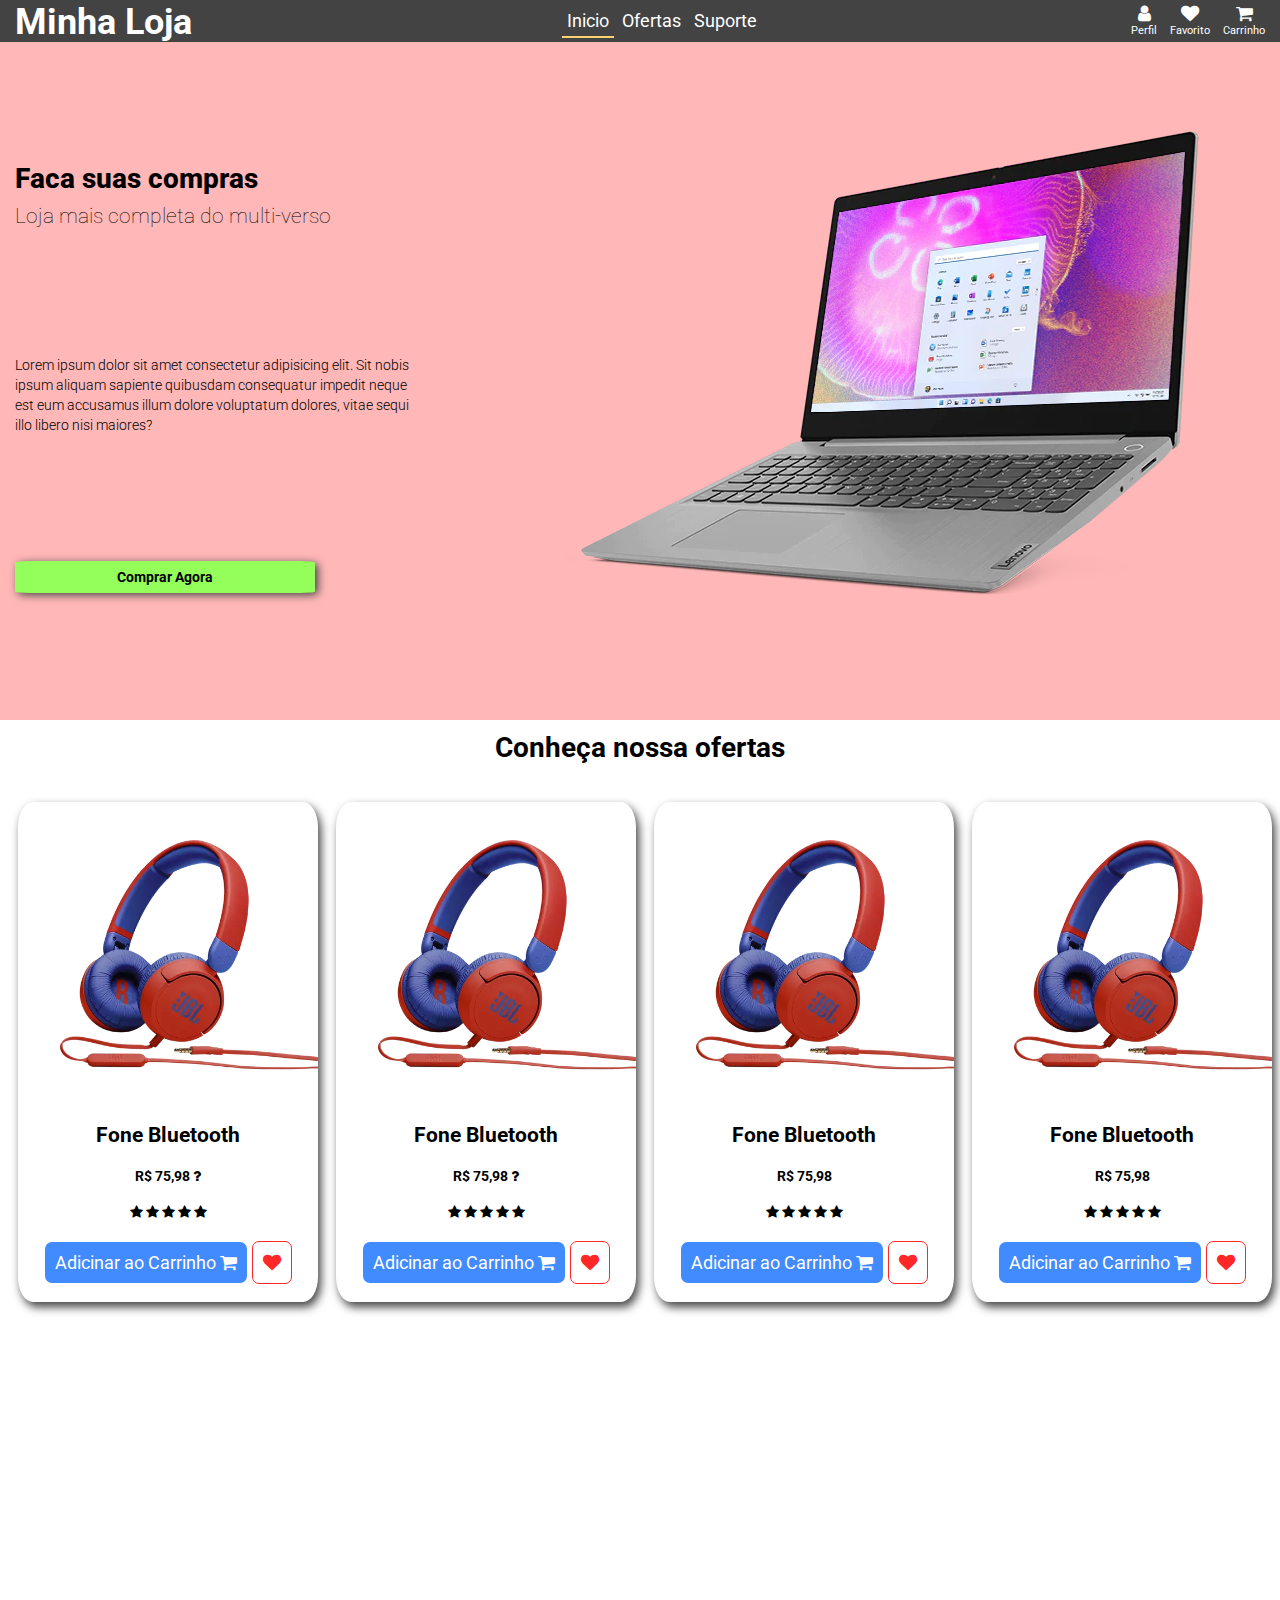
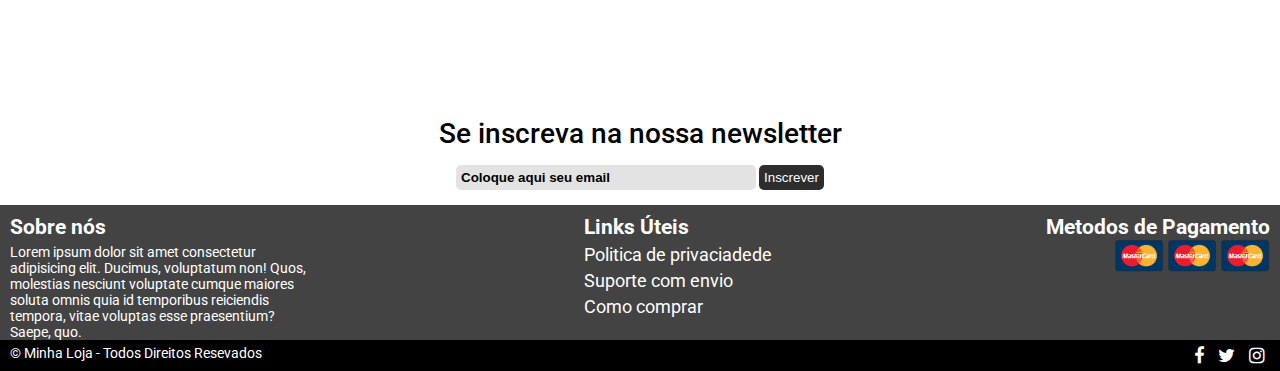
==== index.html @ c949adeb "first commit" ====
<!DOCTYPE html>
<html lang="pt-br">

<head>
    <meta charset="UTF-8">
    <meta http-equiv="X-UA-Compatible" content="IE=edge">
    <meta name="viewport" content="width=device-width, initial-scale=1.0">
    <title>Loja Virtual</title>
    <link rel="stylesheet" href="index.css">
    
</head>

<body>
    <nav>
        <a href="#">
            <h1>Minha Loja</h1>

        </a>
        <ul>
            <li><a class="active" href="">Inicio</a></li>
            <li><a href="#ofertas">Ofertas</a></li>
            <li><a href="">Suporte</a></li>

        </ul>
        <div class="user-menu">
            <a href="perfil.html">
                <i class="fa fa-user"></i>
                <span>Perfil</span>
            </a>
            <a href="#">
                <i class="fa fa-heart"></i>
                <span>Favorito</span>
            </a>
            <a href="checkout.html">
                <i class="fa fa-shopping-cart"></i>
                <span>Carrinho</span>
            </a>
        </div>
    </nav>
    <header>
        <hgroup>
            <h1>Faca suas compras</h1>
            <h2>Loja mais completa do multi-verso</h2>
        </hgroup>
        <p class="header-description">
            Lorem ipsum dolor sit amet consectetur adipisicing elit.
            Sit nobis ipsum aliquam sapiente quibusdam consequatur impedit neque est
            eum accusamus illum dolore voluptatum dolores,
            vitae sequi illo libero nisi maiores?
        </p>
        <a href="#" class="button button-primary">Comprar Agora</a>
    </header>
    <section id="ofertas">
        <h1>Conheça nossa ofertas</h1>
        <div class="lista-ofertas">

            <div class="card">
                <img src="hedfone.webp" alt="Foto ilustrativa do Produto">
                <h3>Fone Bluetooth</h3>
                <span>R$ 75,98
                    <span class="tooltip">
                        <i class="fa fa-question"></i>
                        <span class="tooltip-text">Descrição da interrogação aqui</span>
                    </span>
                </span>
                <div class="stars">
                    <i class="fa fa-star"></i>
                    <i class="fa fa-star"></i>
                    <i class="fa fa-star"></i>
                    <i class="fa fa-star"></i>
                    <i class="fa fa-star"></i>
                </div>
                <div class="group-button">

                    <a href="" class="card-button">
                        Adicinar ao Carrinho
                        <i class=" fa fa-shopping-cart"></i>
                    </a>
                    <a href="" class="favorito-button">
                        <i class="fa fa-heart"></i>
                    </a>
                </div>

            </div>
            <div class="card">
                <img src="hedfone.webp" alt="Foto ilustrativa do Produto">
                <h3>Fone Bluetooth</h3>
                <span>R$ 75,98
                    <span class="tooltip">
                        <i class="fa fa-question"></i>
                        <span class="tooltip-text">Valor Promocional, enquanto durarem o estoque</span>
                    </span>
                </span>
                <div class="stars">
                    <i class="fa fa-star"></i>
                    <i class="fa fa-star"></i>
                    <i class="fa fa-star"></i>
                    <i class="fa fa-star"></i>
                    <i class="fa fa-star"></i>

                </div>
                <div class="group-button">

                    <a href="" class="card-button">
                        Adicinar ao Carrinho
                        <i class=" fa fa-shopping-cart"></i>
                    </a>
                    <a href="" class="favorito-button">
                        <i class="fa fa-heart"></i>
                    </a>
                </div>

            </div>
            <div class="card">
                <img src="hedfone.webp" alt="Foto ilustrativa do Produto">
                <h3>Fone Bluetooth</h3>
                <span class="tooltip">R$ 75,98
                    <span class="tooltip-text" style="background-color: var(--button-primary-bg);">Este tooltip esta
                        escondido no texto</span>
                </span>
                <div class="stars">
                    <i class="fa fa-star"></i>
                    <i class="fa fa-star"></i>
                    <i class="fa fa-star"></i>
                    <i class="fa fa-star"></i>
                    <i class="fa fa-star"></i>

                </div>
                <div class="group-button">

                    <a href="" class="card-button">
                        Adicinar ao Carrinho
                        <i class=" fa fa-shopping-cart"></i>
                    </a>
                    <a href="" class="favorito-button">
                        <i class="fa fa-heart"></i>
                    </a>
                </div>

            </div>
            <div class="card">
                <img src="hedfone.webp" alt="Foto ilustrativa do Produto">
                <h3>Fone Bluetooth</h3>
                <span>R$ 75,98</span>
                <div class="stars">
                    <i class="fa fa-star"></i>
                    <i class="fa fa-star"></i>
                    <i class="fa fa-star"></i>
                    <i class="fa fa-star"></i>
                    <i class="fa fa-star"></i>

                </div>
                <div class="group-button">

                    <a href="" class="card-button">
                        Adicinar ao Carrinho
                        <i class=" fa fa-shopping-cart"></i>
                    </a>
                    <a href="" class=favorito-button>
                        <i class="fa fa-heart"></i>
                    </a>
                </div>

            </div>
        </div>


    </section>
    <section id="newsletter">
        <h1>Se inscreva na nossa newsletter</h1>
        <form>
            <input type="email" placeholder="Coloque aqui seu email">
            <button>Inscrever</button>
        </form>
    </section>
    <footer>
        <div class="footer-section">
            <div class="sobre-nos">
                <h2>Sobre nós</h2>
                <p>
                    Lorem ipsum dolor sit amet consectetur adipisicing elit. Ducimus, voluptatum non! Quos, molestias
                    nesciunt voluptate cumque maiores soluta omnis quia id temporibus reiciendis tempora, vitae voluptas
                    esse praesentium? Saepe, quo.
                </p>
            </div>
            <div class="links-uteis">
                <h2>Links Úteis</h2>
                <a href="">Politica de privaciadede</a>
                <a href="">Suporte com envio</a>
                <a href="">Como comprar</a>

            </div>
            <div class="payment-methods">
                <h2>Metodos de Pagamento</h2>
                <div class="payments">
                    <img src="master.png" alt="">
                    <img src="master.png" alt="">
                    <img src="master.png" alt="">
                </div>
            </div>
        </div>


        <div class="footer">
            <p>
                &copy; Minha Loja - Todos Direitos Resevados
            </p>
            <div class="social-media">
                <a href="http://www.facebook.com" target="_blank">
                    <i class=" fa fa-facebook"></i>
                </a>
                <a href="http://www.twitter.com" target="_blank">
                    <i class=" fa fa-twitter"></i>
                </a>
                <a href="http://www.instagram.com" target="_blank">
                    <i class=" fa fa-instagram"></i>
                </a>
            </div>
        </div>
    </footer>
</body>

</html>
---- index.css ----
@import url("https://fonts.googleapis.com/css2?family=Roboto:ital,wght@0,100;0,300;0,400;0,500;0,700;0,900;1,100;1,300;1,400;1,500;1,700;1,900&display=swap");
@import url("https://cdnjs.cloudflare.com/ajax/libs/font-awesome/4.7.0/css/font-awesome.min.css");
:root{
    --navbar-bg: #434343;
    --navbar-color: #fff;
    --navbar-active-bg: #ffd374;
    --navbar-active-color: #000;
    --navbar-hover-bg: #2d2d2d;
    --header-bg: #ffb7b7;
    --button-primary-bg: #94ff5b;
    --button-warning-bg: #ffec1d;
    --button-danger-bg: #ff2727;
    --text-black-color: #000;
    --header-h1-color: #000;
    --button-add-cart: #428bff;
    --newsletter-input-bg: #e3e3e3;
    --placeholder-color: #000;

}
*{
    margin: 0;
    padding: 0;
    box-sizing: border-box;
}
body{
    font-family: Roboto, sans-serif;
    font-size: 14px;
}
nav{
    width: 100%;
    height: 3em;
    background-color: var(--navbar-bg);
    color: var(--navbar-color);
   
    display: flex;
    justify-content:space-between;
    align-items: center;
    padding-left: 10px;
    padding-right: 10px;
}
a{
    text-decoration: none;
}
ul > li{
    display: inline;
    list-style: none;
  
}
a{
    color: var(--navbar-color);
    padding: 5px;
    font-size: 1.3em;
    
}

ul >li:hover:not(li > a.active) {
    background-color: var(--navbar-hover-bg);

}
ul{
    height: 42px;

}
nav>ul>li>a{
    line-height: 42px;
}
nav>ul>li{
    display: inline-block;
    height: 42px;
}
.active{
   border-bottom: 2px solid var(--navbar-active-bg);
}
.user-menu > a{
    display: inline-flex;
    flex-direction: column;
    align-items: center;
}
.user-menu > a > span{
    font-size: 0.6em;
}
header{
    height: calc(80vh - 3em);
    background-color: var(--header-bg);
    background-image: url("laptop.webp");
    background-position: right;
    background-repeat: no-repeat;
}
.button{
    background-color: var(--navbar-active-color);
    box-shadow: #434343 3px 2px 8px;
    font-size: 1em;
    padding: 8px;
    max-width: 300px;
    text-align: center;
}
.button:hover{
    filter: brightness(80%);
}
.button-primary{
    background-color: var(--button-primary-bg);
    color: var(--text-black-color);
    font-weight: bold;
    border-radius: 5%;
}
header{
    display: flex;
    flex-direction: column;
    justify-content: space-evenly;
    padding-left: 15px;
}
.header-description{
    max-width: 400px;
    font-weight: 300;
    text-align: left;
    line-height: 20px;
    font-size: 1em;
}
hgroup > h1{
    font-size: 2em;
    font-weight: 800;
    line-height: 20px;
    margin-bottom: 15px;
    color: var(--header-h1-color)
}
hgroup > h2{
    font-size: 1.5em;
    font-weight: 100;
}
#ofertas > h1{
    line-height: 25px;
    font-size: 2em;
    margin-top: 15px;
    text-align: center;

}
#ofertas > .lista-ofertas{
    margin-top: 3em;
    display: flex;
    justify-content: space-evenly;
    min-height: 100vh;
}
.card{
    width: 300px;
    height: 500px;
    box-shadow: #434343 3px 5px 10px;
    border-radius: 5%;
    margin-left: 10px;
    display: flex;
    flex-direction: column;
    align-items: center;
    justify-content: space-between;
    padding-bottom: 8px;
}
.card > img{
    width: 300px;
    
}
.card > h3{
    text-align: center;
    font-size: 1.5em;
}
.card > span{
    font-weight: bold;
    
}
.group-button{
    display: flex;
    align-items:center;
    justify-content: space-between;
    margin-bottom: 10px;
}
.favorito-button{
    border: 1px solid var(--button-danger-bg);
    border-radius: 7px;
    padding: 10px;
    margin-left: 5px;
    color: var(--button-danger-bg)

}
.card-button{
    background-color: var(--button-add-cart);
    padding: 10px;
    border-radius: 7px;

}
.card-button:hover{
    filter: brightness(80%);
}
#newsletter{
    display: flex;
    flex-direction: column;
    justify-content: space-between;
    align-items: center;
    margin-top: 15px;
}
#newsletter > h1{
    font-size: 2em;
    font-weight: 500;
    margin-bottom: 15px;
}
#newsletter > form > input{
    border: none;
    background-color: var(--newsletter-input-bg);
    padding: 5px;
    border-radius: 5px;
    width: 300px;
} 
#newsletter > form > input::-webkit-input-placeholder{
    color: var(--placeholder-color);
    font-weight: bold;
}
#newsletter > form > input::-moz-placeholder{
    color: var(--placeholder-color);
    font-weight: bold;
}
#newsletter > form > button{
    border: none;
    padding: 5px;
    border-radius: 5px;
    background-color: #2d2d2d;
    color: #fff;
}
footer{
    display: flex;
    flex-direction: column;
    background-color: var(--navbar-bg);
    color: var(--navbar-color);
    margin-top: 15px;
    min-width: 27vh;
    
}
div.footer{
    /*display: flex;
    align-items: center;
    align-content: space-between;*/
    padding-left: 10px;
    padding-right: 10px;
    padding-bottom: 5px;
    padding-top: 5px;
    background-color: var(--navbar-active-color);
    flex-wrap: wrap;
    
}
div.footer > p{
    display: inline-block;
}
.social-media{
    float: right;

}
.footer-section{
    display: flex;
    flex-grow: 1;
    gap: 5px;
    justify-content: space-between;
    margin-top: 10px;
    margin-left: 10px;
    margin-right: 10px;
}
.sobre-nos{
    display: flex;
    flex-grow: 1;
    flex-direction: column;
    gap: 5px;
    max-width: 300px;
}
.links-uteis{
    display: flex;
    flex-direction: column;
    
}
.links-uteis > h2{
    margin-bottom: 5px;
}
.links-uteis > a {
    padding: 0;
    margin-bottom: 5px;

}
.links-uteis >:hover{
    filter: brightness(80%);
}
.playment-methods{
    display: flex;
    flex-direction: column;
}
.payment-methods > .payments{
    align-self:flex-end;
    float: right;
    max-width: fit-content;
}

.payment-methods > .payments >img{
    max-width: 50px;
}

.tooltip{
    cursor: help;
}
.tooltip .tooltip-text{
    visibility: hidden;
    background-color: var(--navbar-bg);
    color: var(--navbar-color);
    text-align: center;
    border-radius: 7px;
    padding: 20px;
    max-width: 250;
    z-index: 1;
    position: absolute;
   
}
.tooltip:hover > .tooltip-text{
    visibility: visible;
    transition: visibility 0.3s ease-in 100ms;

}
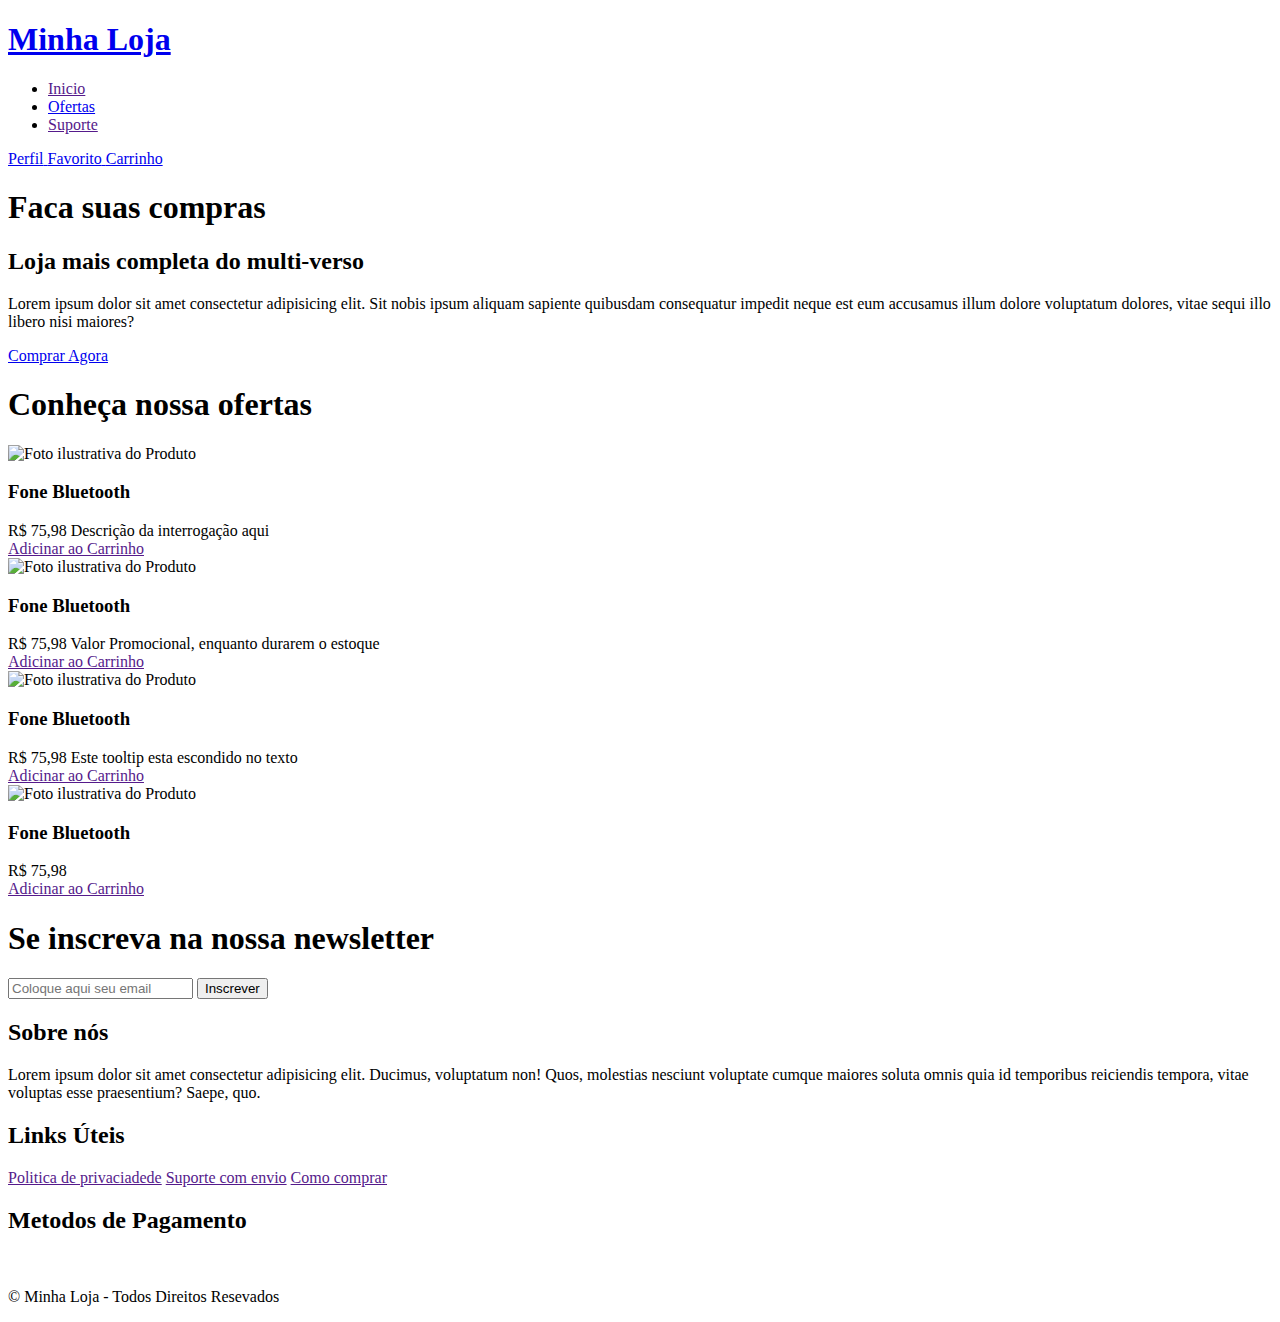
==== commit a4168046: "correção dos arquivos" ====
--- a/index.html
+++ b/index.html
@@ -6,7 +6,7 @@
     <meta http-equiv="X-UA-Compatible" content="IE=edge">
     <meta name="viewport" content="width=device-width, initial-scale=1.0">
     <title>Loja Virtual</title>
-    <link rel="stylesheet" href="index.css">
+    <link rel="stylesheet" href="/Loja Virtual/css/index.css">
     
 </head>
 
@@ -55,7 +55,7 @@
         <div class="lista-ofertas">
 
             <div class="card">
-                <img src="hedfone.webp" alt="Foto ilustrativa do Produto">
+                <img src="/Loja Virtual/img/laptop.webp" alt="Foto ilustrativa do Produto">
                 <h3>Fone Bluetooth</h3>
                 <span>R$ 75,98
                     <span class="tooltip">
@@ -83,7 +83,7 @@
 
             </div>
             <div class="card">
-                <img src="hedfone.webp" alt="Foto ilustrativa do Produto">
+                <img src="/Loja Virtual/img/laptop.webp" alt="Foto ilustrativa do Produto">
                 <h3>Fone Bluetooth</h3>
                 <span>R$ 75,98
                     <span class="tooltip">
@@ -112,7 +112,7 @@
 
             </div>
             <div class="card">
-                <img src="hedfone.webp" alt="Foto ilustrativa do Produto">
+                <img src="/Loja Virtual/img/laptop.webp" alt="Foto ilustrativa do Produto">
                 <h3>Fone Bluetooth</h3>
                 <span class="tooltip">R$ 75,98
                     <span class="tooltip-text" style="background-color: var(--button-primary-bg);">Este tooltip esta
@@ -139,7 +139,7 @@
 
             </div>
             <div class="card">
-                <img src="hedfone.webp" alt="Foto ilustrativa do Produto">
+                <img src="/Loja Virtual/img/laptop.webp" alt="Foto ilustrativa do Produto">
                 <h3>Fone Bluetooth</h3>
                 <span>R$ 75,98</span>
                 <div class="stars">
@@ -193,9 +193,9 @@
             <div class="payment-methods">
                 <h2>Metodos de Pagamento</h2>
                 <div class="payments">
-                    <img src="master.png" alt="">
-                    <img src="master.png" alt="">
-                    <img src="master.png" alt="">
+                    <img src="/Loja Virtual/img/master.png" alt="">
+                    <img src="/Loja Virtual/img/master.png" alt="">
+                    <img src="/Loja Virtual/img/master.png" alt="">
                 </div>
             </div>
         </div>
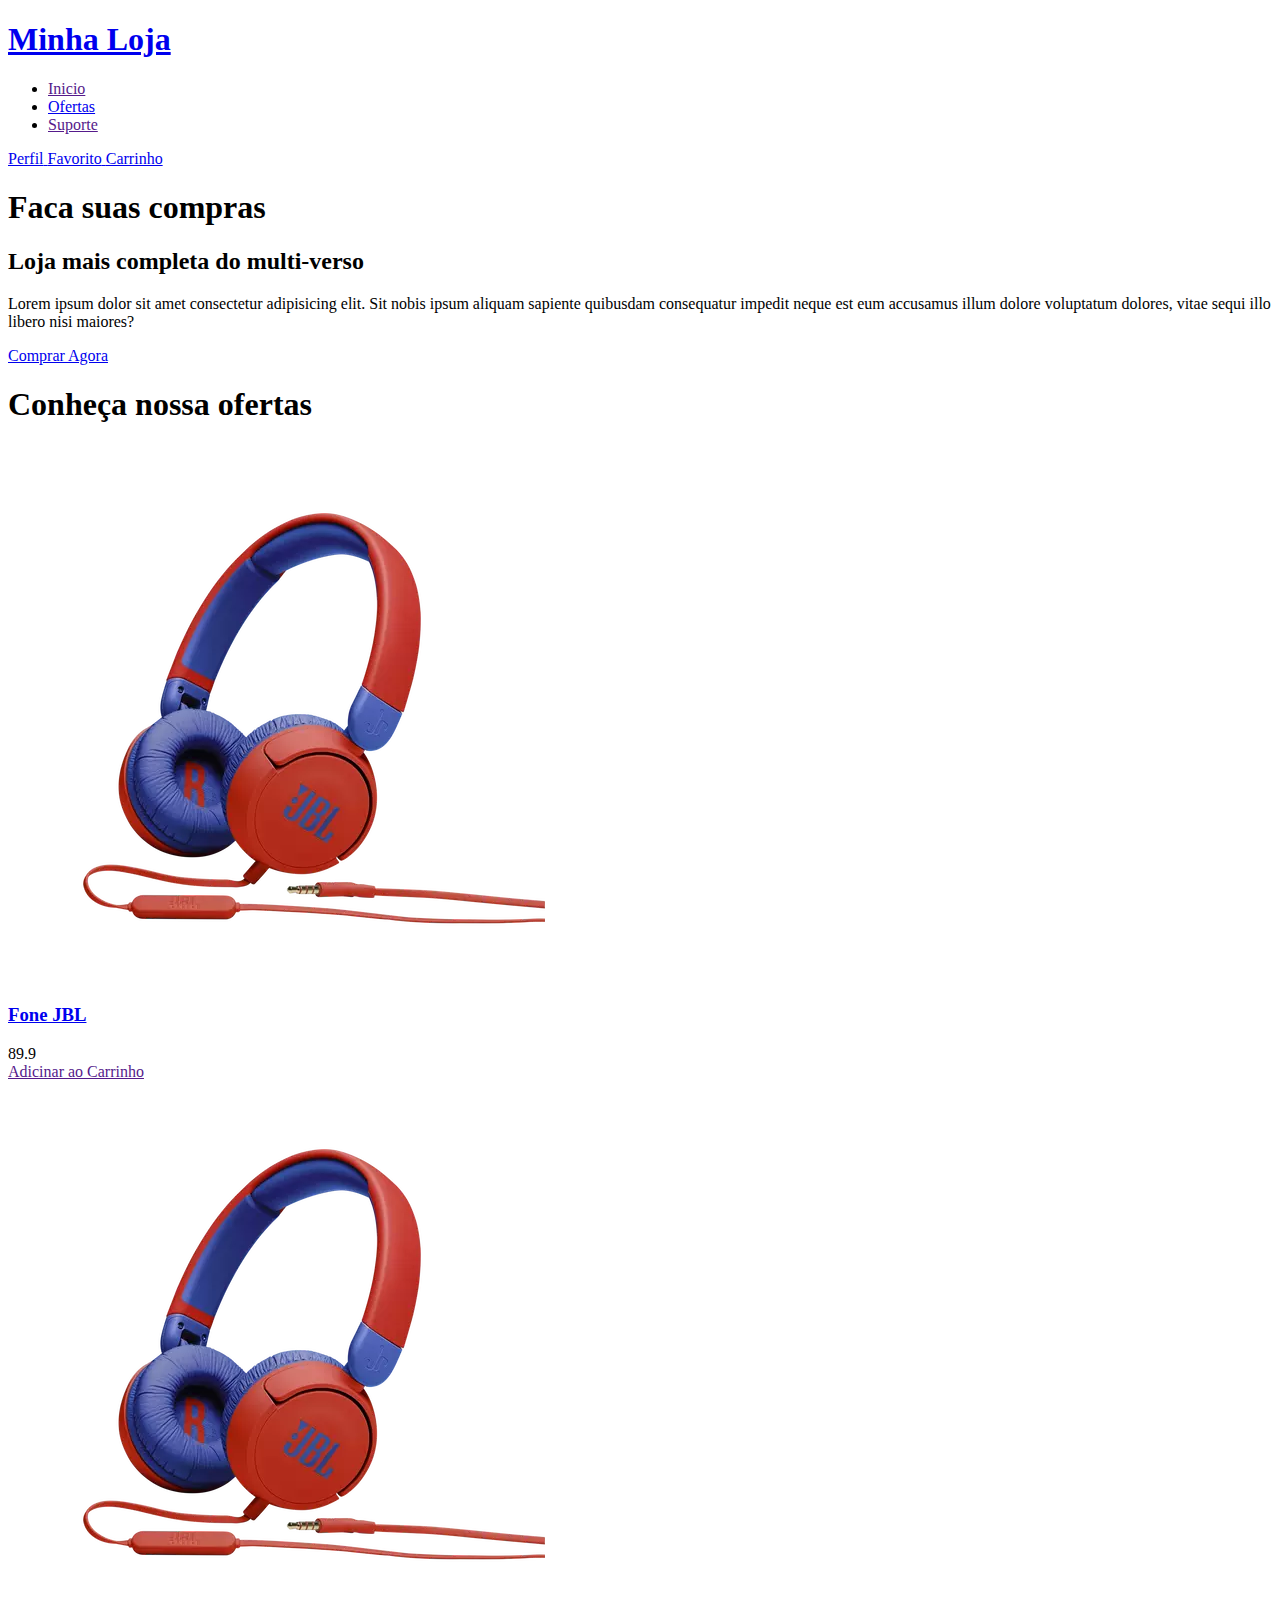
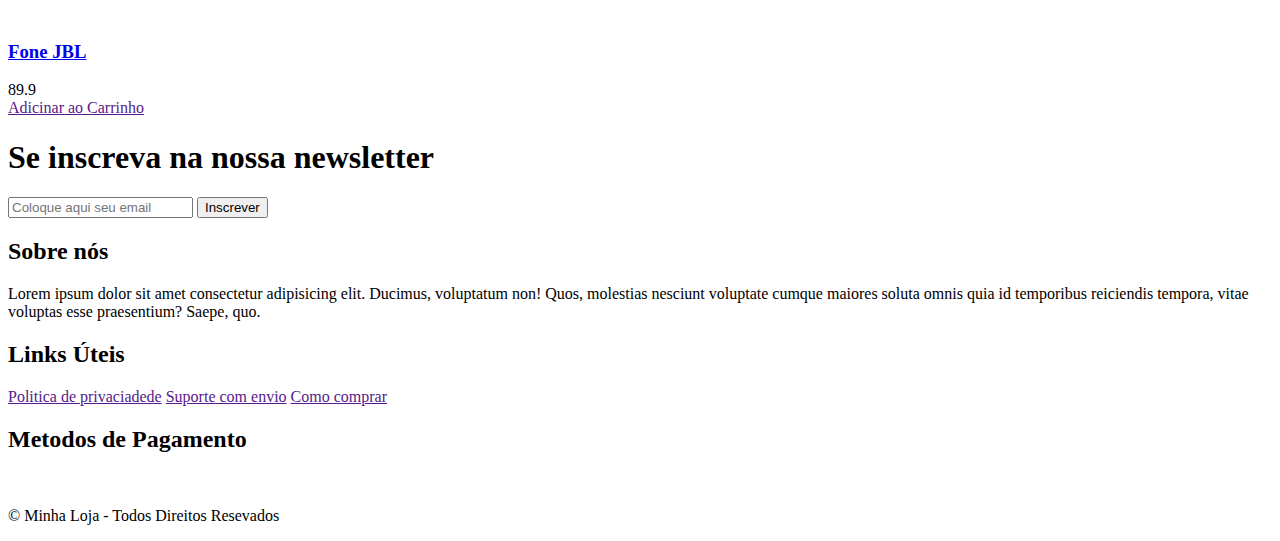
==== commit 421a6e18: "Implemeta ofertas dinamicas na loja vitual" ====
--- a/index.html
+++ b/index.html
@@ -10,7 +10,7 @@
     
 </head>
 
-<body>
+<body onload="main()">
     <nav>
         <a href="#">
             <h1>Minha Loja</h1>
@@ -52,118 +52,7 @@
     </header>
     <section id="ofertas">
         <h1>Conheça nossa ofertas</h1>
-        <div class="lista-ofertas">
-
-            <div class="card">
-                <img src="/Loja Virtual/img/laptop.webp" alt="Foto ilustrativa do Produto">
-                <h3>Fone Bluetooth</h3>
-                <span>R$ 75,98
-                    <span class="tooltip">
-                        <i class="fa fa-question"></i>
-                        <span class="tooltip-text">Descrição da interrogação aqui</span>
-                    </span>
-                </span>
-                <div class="stars">
-                    <i class="fa fa-star"></i>
-                    <i class="fa fa-star"></i>
-                    <i class="fa fa-star"></i>
-                    <i class="fa fa-star"></i>
-                    <i class="fa fa-star"></i>
-                </div>
-                <div class="group-button">
-
-                    <a href="" class="card-button">
-                        Adicinar ao Carrinho
-                        <i class=" fa fa-shopping-cart"></i>
-                    </a>
-                    <a href="" class="favorito-button">
-                        <i class="fa fa-heart"></i>
-                    </a>
-                </div>
-
-            </div>
-            <div class="card">
-                <img src="/Loja Virtual/img/laptop.webp" alt="Foto ilustrativa do Produto">
-                <h3>Fone Bluetooth</h3>
-                <span>R$ 75,98
-                    <span class="tooltip">
-                        <i class="fa fa-question"></i>
-                        <span class="tooltip-text">Valor Promocional, enquanto durarem o estoque</span>
-                    </span>
-                </span>
-                <div class="stars">
-                    <i class="fa fa-star"></i>
-                    <i class="fa fa-star"></i>
-                    <i class="fa fa-star"></i>
-                    <i class="fa fa-star"></i>
-                    <i class="fa fa-star"></i>
-
-                </div>
-                <div class="group-button">
-
-                    <a href="" class="card-button">
-                        Adicinar ao Carrinho
-                        <i class=" fa fa-shopping-cart"></i>
-                    </a>
-                    <a href="" class="favorito-button">
-                        <i class="fa fa-heart"></i>
-                    </a>
-                </div>
-
-            </div>
-            <div class="card">
-                <img src="/Loja Virtual/img/laptop.webp" alt="Foto ilustrativa do Produto">
-                <h3>Fone Bluetooth</h3>
-                <span class="tooltip">R$ 75,98
-                    <span class="tooltip-text" style="background-color: var(--button-primary-bg);">Este tooltip esta
-                        escondido no texto</span>
-                </span>
-                <div class="stars">
-                    <i class="fa fa-star"></i>
-                    <i class="fa fa-star"></i>
-                    <i class="fa fa-star"></i>
-                    <i class="fa fa-star"></i>
-                    <i class="fa fa-star"></i>
-
-                </div>
-                <div class="group-button">
-
-                    <a href="" class="card-button">
-                        Adicinar ao Carrinho
-                        <i class=" fa fa-shopping-cart"></i>
-                    </a>
-                    <a href="" class="favorito-button">
-                        <i class="fa fa-heart"></i>
-                    </a>
-                </div>
-
-            </div>
-            <div class="card">
-                <img src="/Loja Virtual/img/laptop.webp" alt="Foto ilustrativa do Produto">
-                <h3>Fone Bluetooth</h3>
-                <span>R$ 75,98</span>
-                <div class="stars">
-                    <i class="fa fa-star"></i>
-                    <i class="fa fa-star"></i>
-                    <i class="fa fa-star"></i>
-                    <i class="fa fa-star"></i>
-                    <i class="fa fa-star"></i>
-
-                </div>
-                <div class="group-button">
-
-                    <a href="" class="card-button">
-                        Adicinar ao Carrinho
-                        <i class=" fa fa-shopping-cart"></i>
-                    </a>
-                    <a href="" class=favorito-button>
-                        <i class="fa fa-heart"></i>
-                    </a>
-                </div>
-
-            </div>
-        </div>
-
+        <div class="lista-ofertas"></div>
 
     </section>
     <section id="newsletter">
@@ -218,6 +107,40 @@
             </div>
         </div>
     </footer>
+    <div style="display: none ;" id="card-modelo">
+        <div class="card">
+            <a href="{link-produto}">
+            <img src="{imagem-produto}" class="imagem-produto" alt="{descricao-imagem-produto}">
+            </a>
+            <a href="{link-produto}">
+            <h3 class="titulo-produto">{titulo-produto}</h3>
+            </a>
+            <span>{preco-produto}</span>
+           
+            <div class="stars">
+                <i class="fa fa-star"></i>
+                <i class="fa fa-star"></i>
+                <i class="fa fa-star"></i>
+                <i class="fa fa-star"></i>
+                <i class="fa fa-star"></i>
+
+            </div>
+            <div class="group-button">
+
+                <a href="" class="card-button">
+                    Adicinar ao Carrinho
+                    <i class=" fa fa-shopping-cart"></i>
+                </a>
+                <a href="" class="favorito-button">
+                    <i class="fa fa-heart"></i>
+                </a>
+            </div>
+
+        </div>
+    
+    
+    </div>
+    <script type="text/javascript" src="js/index.js"></script>
 </body>
 
 </html>